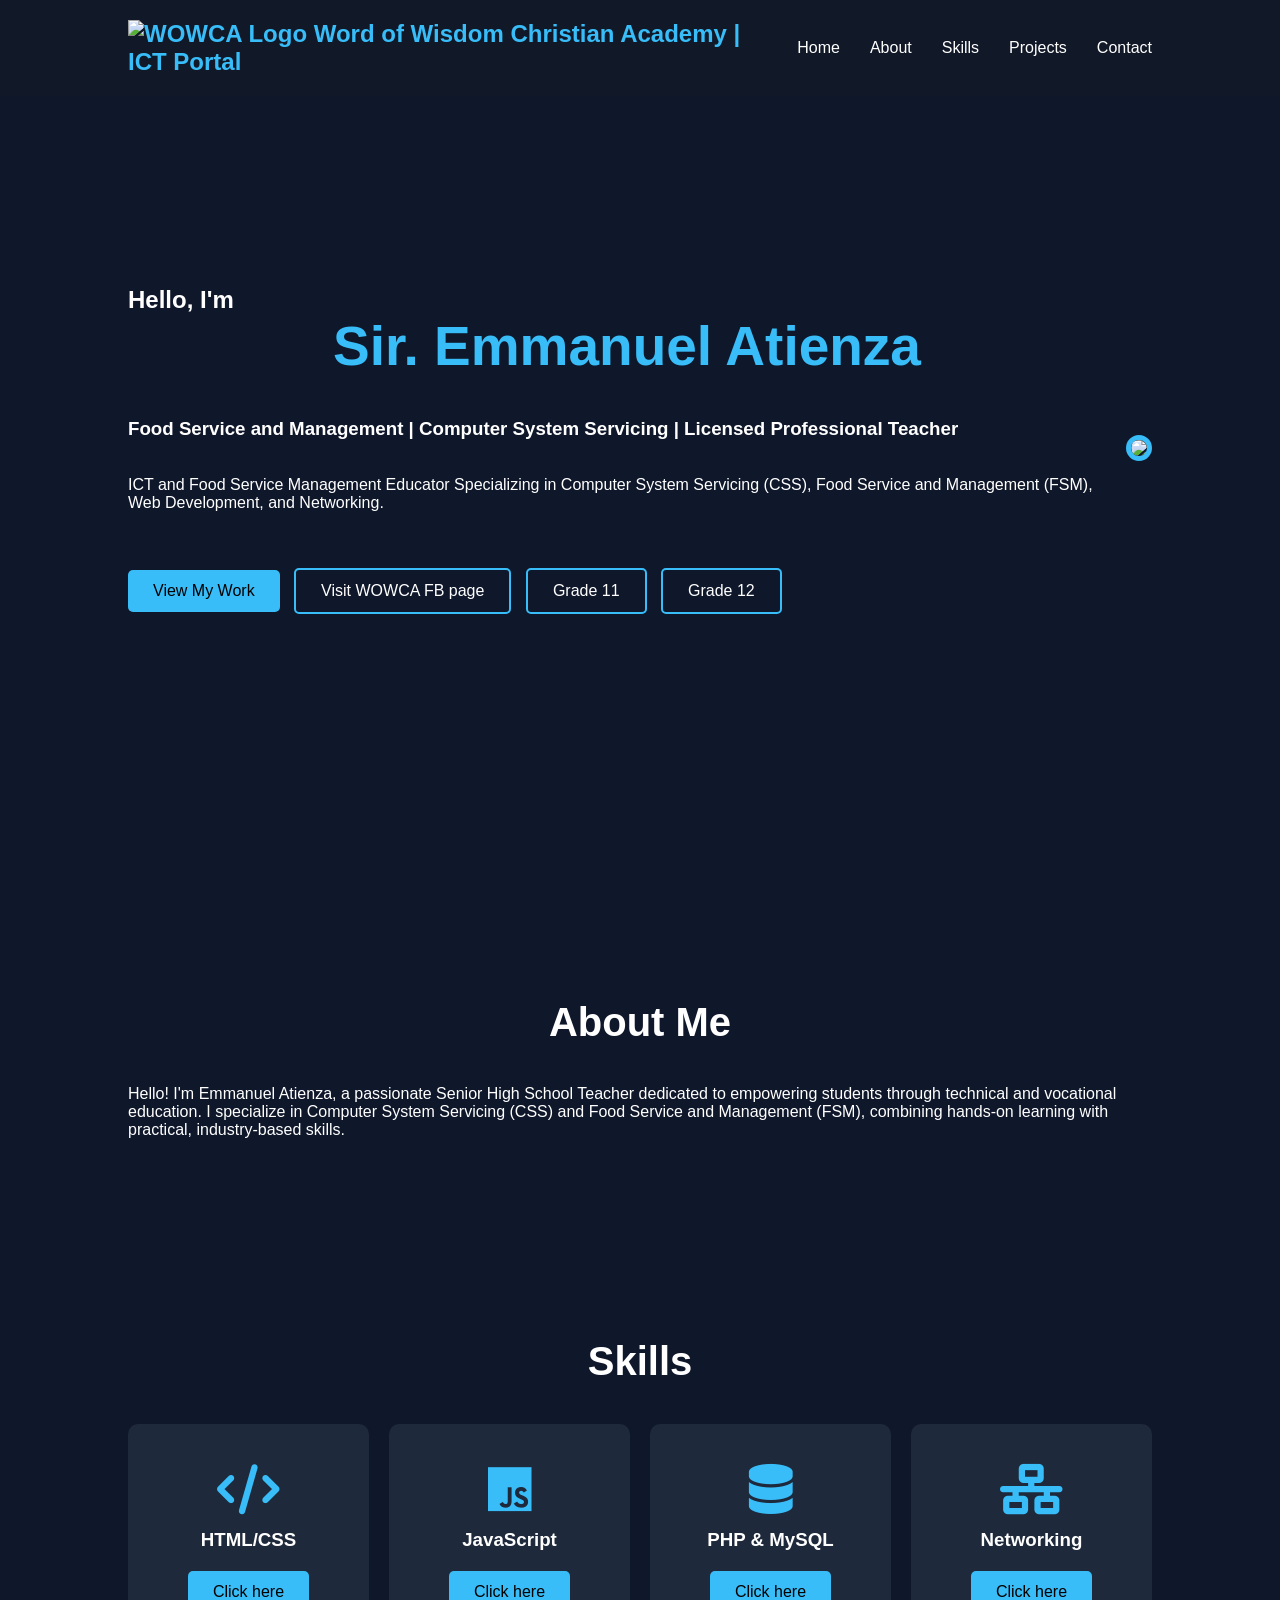
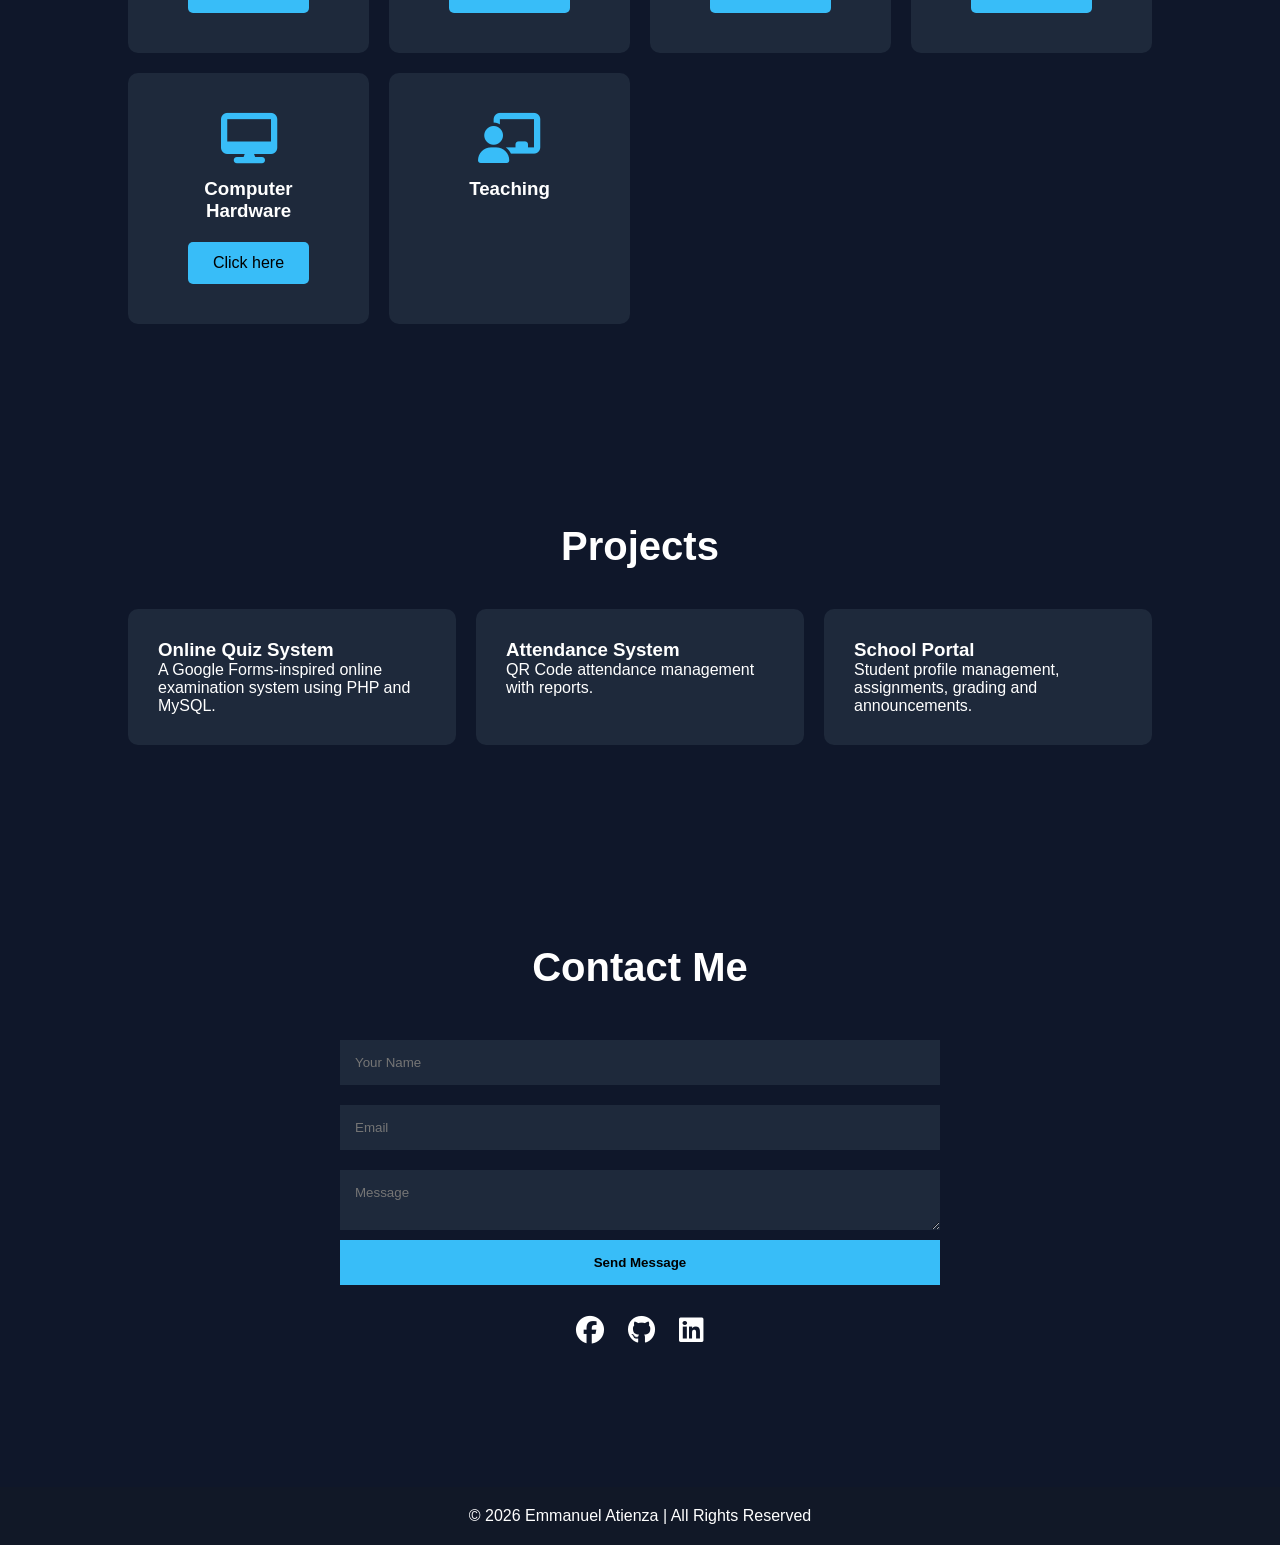
==== index.html @ fabd4621 "Update portfolio content and structure" ====
<!DOCTYPE html>
<html lang="en">
<head>
<meta charset="UTF-8">
<meta name="viewport" content="width=device-width, initial-scale=1.0">
<title>Emmanuel Atienza | Portfolio</title>

<link rel="stylesheet" href="style.css">

<link href="https://cdnjs.cloudflare.com/ajax/libs/font-awesome/6.5.1/css/all.min.css" rel="stylesheet">

</head>
<body>

<header>
    <nav>
        <h2 class="logo">
    <img src="https://scontent.fmnl13-6.fna.fbcdn.net/v/t39.30808-6/450259577_909349971205476_6160054651734396381_n.jpg?stp=dst-jpg_tt6&cstp=mx960x960&ctp=s960x960&_nc_cat=104&ccb=1-7&_nc_sid=6ee11a&_nc_eui2=AeF0L8IK2RhJAeLAyZTm5T0KsVR2H87mDoqxVHYfzuYOiu9V2GKSy_yxaWkQE74G5qyXixH1zs6Aqk7t2d4L3hVD&_nc_ohc=0WQF88E7_GwQ7kNvwHYG2pa&_nc_oc=AdrkJMICPFiC4F9S-CR1azxxb6G1Sk1jyeQQJLhIHNQP-mOkkYM9M6YQeWDyWDFMpwY&_nc_zt=23&_nc_ht=scontent.fmnl13-6.fna&_nc_gid=OhFT0U8coKTAvcpVTL_x4A&_nc_ss=7b2a8&oh=00_AQCVMHnn9TdnpiOfneaB7AqYReqeKTpslvkg56wIbUXnTw&oe=6A54CD18" alt="WOWCA Logo" class="school-logo">
    Word of Wisdom Christian Academy | ICT Portal
</h2>

        <ul>
            <li><a href="#home">Home</a></li>
            <li><a href="#about">About</a></li>
            <li><a href="#skills">Skills</a></li>
            <li><a href="#projects">Projects</a></li>
            <li><a href="#contact">Contact</a></li>
        </ul>
    </nav>
</header>

<section id="home" class="hero">

<div class="hero-text">

<h1>Hello, I'm</h1>

<h2>Sir. Emmanuel Atienza</h2>

<h3>Food Service and Management | Computer System Servicing | Licensed Professional Teacher</h3>

<p><br><br>
ICT and Food Service Management Educator
Specializing in Computer System Servicing (CSS), Food Service and Management (FSM), Web Development, and Networking.
</p><br><br>

<a href="#projects" class="btn">View My Work</a>

<a href="https://www.facebook.com/wordsofwisdomca" class="btn2" download>Visit WOWCA FB page</a>

<a href="https://drive.google.com/drive/u/0/folders/1_2yF1GP2np9VXZx7kQUzVugROmoWuBKS" class="btn2" download>Grade 11</a>

<a href="https://drive.google.com/drive/u/0/folders/138JshMPunO6VNp8xNGh4R4RS-1VKjv7V" class="btn2" download>Grade 12</a>

</div>

<div class="hero-image">
<img src="https://scontent.fmnl13-4.fna.fbcdn.net/v/t39.30808-6/705053957_2222511298286143_250079879827876994_n.jpg?stp=dst-jpg_tt6&cstp=mx1086x1086&ctp=s1086x1086&_nc_cat=107&ccb=1-7&_nc_sid=a5f93a&_nc_eui2=AeHWcz-8zejmbdYWULB9ZMBR1Gvl0zbZNHHUa-XTNtk0cXRHkTbO69vZsyeS_REwVQq5L9IUYdNOpnwl9-7I4_vh&_nc_ohc=S4QO9CZgrXQQ7kNvwHW5sB0&_nc_oc=AdpAkUTPLBDfkUxFb59Zfa35IlIoweIEgrNb9Tb8XJtmRlkqyw-KFZl2t3IOFS8HIlg&_nc_zt=23&_nc_ht=scontent.fmnl13-4.fna&_nc_gid=BBc3CNzDT8UxMFslBZAlhg&_nc_ss=7b2a8&oh=00_AQB84EQXYaFAHkHJ9s8M49mv6DBEBjkdcrHa5hN0A-2rng&oe=6A5267A3">
</div>

</section>

<section id="about">

<h2>About Me</h2>

<p>

Hello! I'm Emmanuel Atienza, a passionate Senior High School Teacher dedicated to empowering students through technical and vocational education. I specialize in Computer System Servicing (CSS) and Food Service and Management (FSM), combining hands-on learning with practical, industry-based skills.

</p>

</section>

<section id="skills">

<h2>Skills</h2>

<div class="skill-box">

<div class="card">
<i class="fa-solid fa-code"></i>
<h3>HTML/CSS</h3>
<a href="https://www.w3schools.com/html/tryit.asp?filename=tryhtml_css_inline" class="btn">Click here</a>
</div>

<div class="card">
<i class="fa-brands fa-js"></i>
<h3>JavaScript</h3>
<a href="https://www.w3schools.com/Js/tryit.asp?filename=tryjs_myfirst" class="btn">Click here</a>
</div>

<div class="card">
<i class="fa-solid fa-database"></i>
<h3>PHP & MySQL</h3>
<a href="https://www.w3schools.com/php/php_mysql_intro.asp" class="btn">Click here</a>
</div>

<div class="card">
<i class="fa-solid fa-network-wired"></i>
<h3>Networking</h3>
<a href="https://www.geeksforgeeks.org/computer-networks/basics-computer-networking/" class="btn">Click here</a>
</div>

<div class="card">
<i class="fa-solid fa-desktop"></i>
<h3>Computer Hardware</h3>
<a href="https://www.geeksforgeeks.org/computer-science-fundamentals/computer-hardware/" class="btn">Click here</a>
</div>

<div class="card">
<i class="fa-solid fa-chalkboard-user"></i>
<h3>Teaching</h3>
</div>

</div>

</section>

<section id="projects">

<h2>Projects</h2>

<div class="projects">

<div class="project">

<h3>Online Quiz System</h3>

<p>
A Google Forms-inspired online examination system using
PHP and MySQL.
</p>

</div>

<div class="project">

<h3>Attendance System</h3>

<p>
QR Code attendance management with reports.
</p>

</div>

<div class="project">

<h3>School Portal</h3>

<p>
Student profile management, assignments,
grading and announcements.
</p>

</div>

</div>

</section>

<section id="contact">

<h2>Contact Me</h2>

<form>

<input type="text" placeholder="Your Name">

<input type="email" placeholder="Email">

<textarea placeholder="Message"></textarea>

<button>Send Message</button>

</form>

<div class="social">

<a href="https://www.facebook.com/draveeeeen.1005"><i class="fab fa-facebook"></i></a>

<a href="#"><i class="fab fa-github"></i></a>

<a href="#"><i class="fab fa-linkedin"></i></a>

</div>

</section>

<footer>

<p>© 2026 Emmanuel Atienza | All Rights Reserved</p>

</footer>

<script src="script.js"></script>

</body>
</html>
---- style.css ----
*{
margin:0;
padding:0;
box-sizing:border-box;
scroll-behavior:smooth;
font-family:Arial,sans-serif;
}

body{
background:#0f172a;
color:white;
}

header{
position:fixed;
width:100%;
background:#111827;
padding:20px 10%;
z-index:100;
}

nav{
display:flex;
justify-content:space-between;
align-items:center;
}

.logo{
color:#38bdf8;
}

nav ul{
display:flex;
list-style:none;
}

nav ul li{
margin-left:30px;
}

nav ul li a{
color:white;
text-decoration:none;
}

.hero{
height:100vh;
display:flex;
justify-content:space-between;
align-items:center;
padding:100px 10%;
}

.hero img{
width:320px;
border-radius:50%;
border:5px solid #38bdf8;
}

.hero h2{
font-size:55px;
color:#38bdf8;
}

.btn,.btn2{
display:inline-block;
padding:12px 25px;
margin-top:20px;
text-decoration:none;
border-radius:5px;
}

.btn{
background:#38bdf8;
color:black;
}

.btn2{
border:2px solid #38bdf8;
color:white;
margin-left:10px;
}

section{
padding:100px 10%;
}

section h2{
text-align:center;
margin-bottom:40px;
font-size:40px;
}

.skill-box{
display:grid;
grid-template-columns:repeat(auto-fit,minmax(220px,1fr));
gap:20px;
}

.card{
background:#1e293b;
padding:40px;
text-align:center;
border-radius:10px;
transition:.3s;
}

.card:hover{
transform:translateY(-10px);
}

.card i{
font-size:50px;
color:#38bdf8;
margin-bottom:15px;
}

.projects{
display:grid;
grid-template-columns:repeat(auto-fit,minmax(250px,1fr));
gap:20px;
}

.project{
background:#1e293b;
padding:30px;
border-radius:10px;
}

form{
max-width:600px;
margin:auto;
display:flex;
flex-direction:column;
}

input,textarea{
padding:15px;
margin:10px 0;
background:#1e293b;
border:none;
color:white;
}

button{
padding:15px;
background:#38bdf8;
border:none;
cursor:pointer;
font-weight:bold;
}

.social{
text-align:center;
margin-top:30px;
}

.social a{
color:white;
font-size:28px;
margin:10px;
}

footer{
background:#111827;
padding:20px;
text-align:center;
margin-top:40px;
}

@media(max-width:768px){

.hero{
flex-direction:column;
text-align:center;
}

.hero img{
margin-top:40px;
width:250px;
}

nav ul{
display:none;
}

}
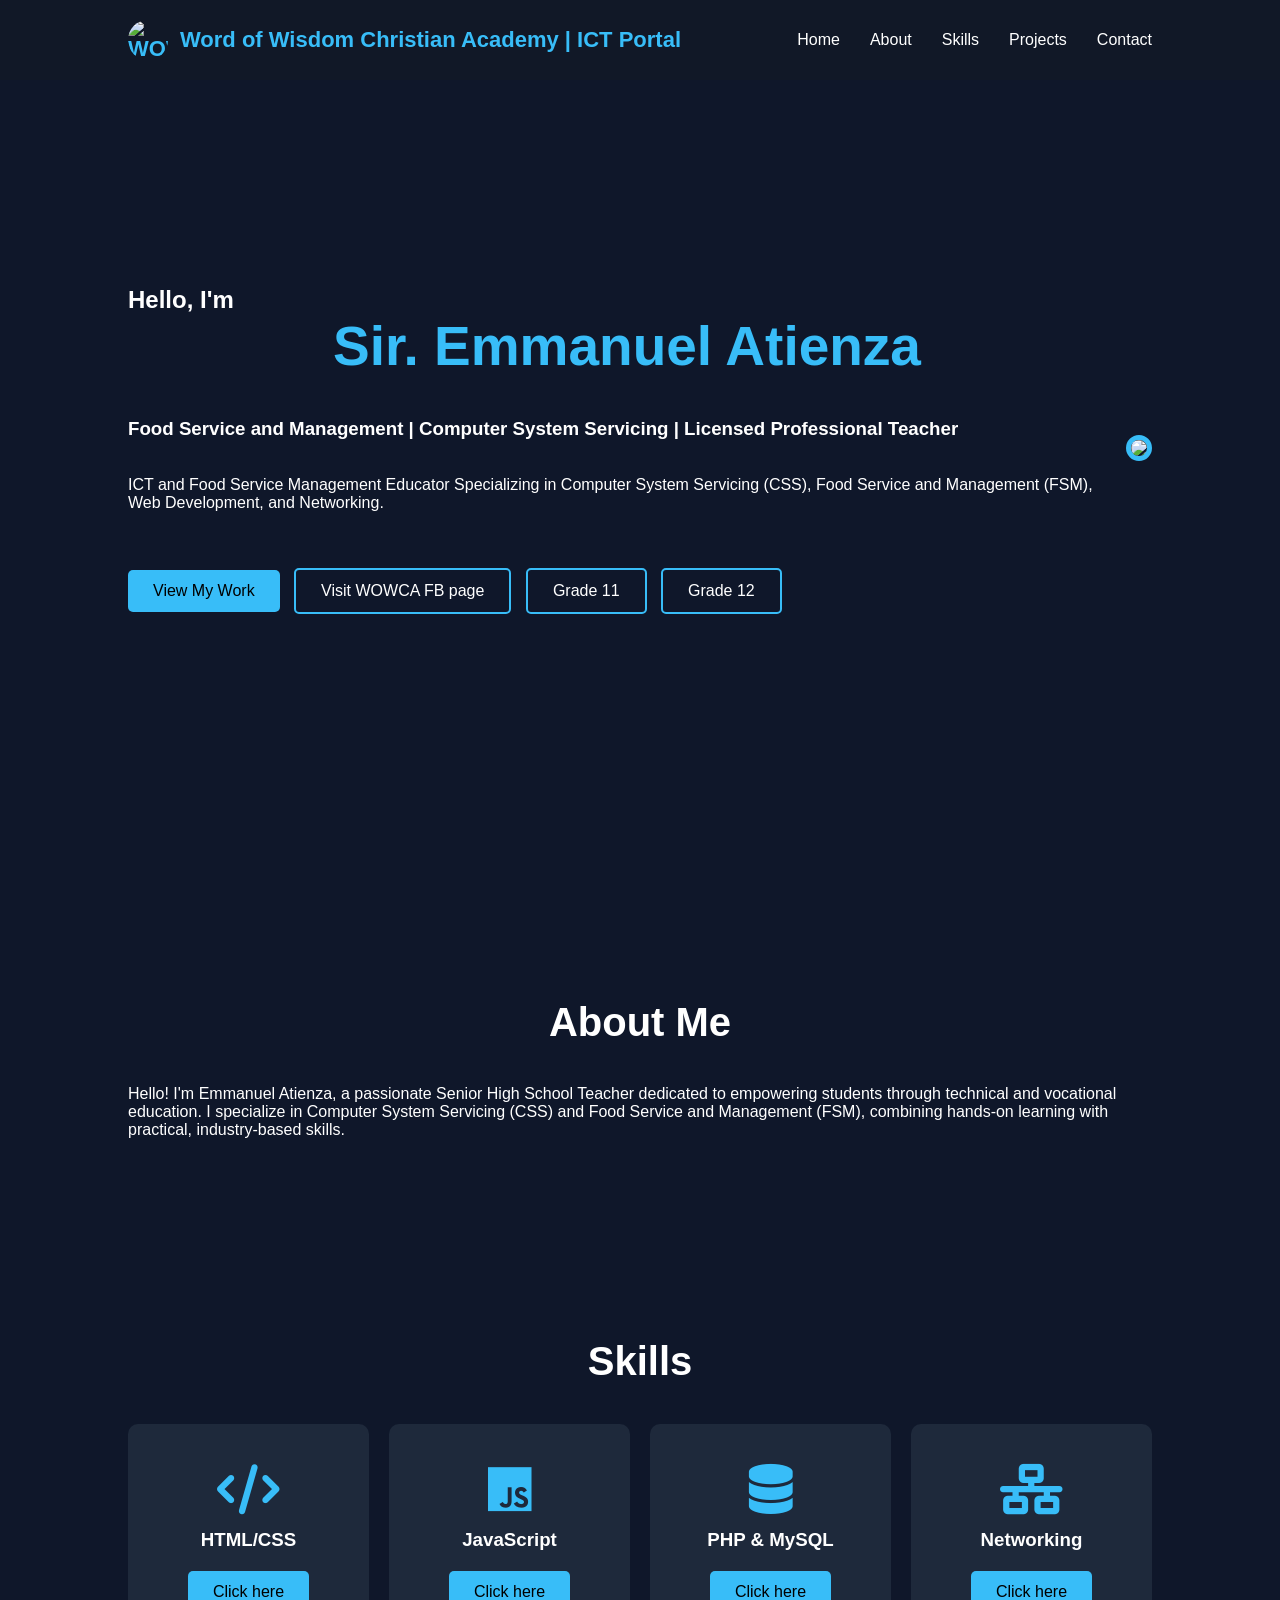
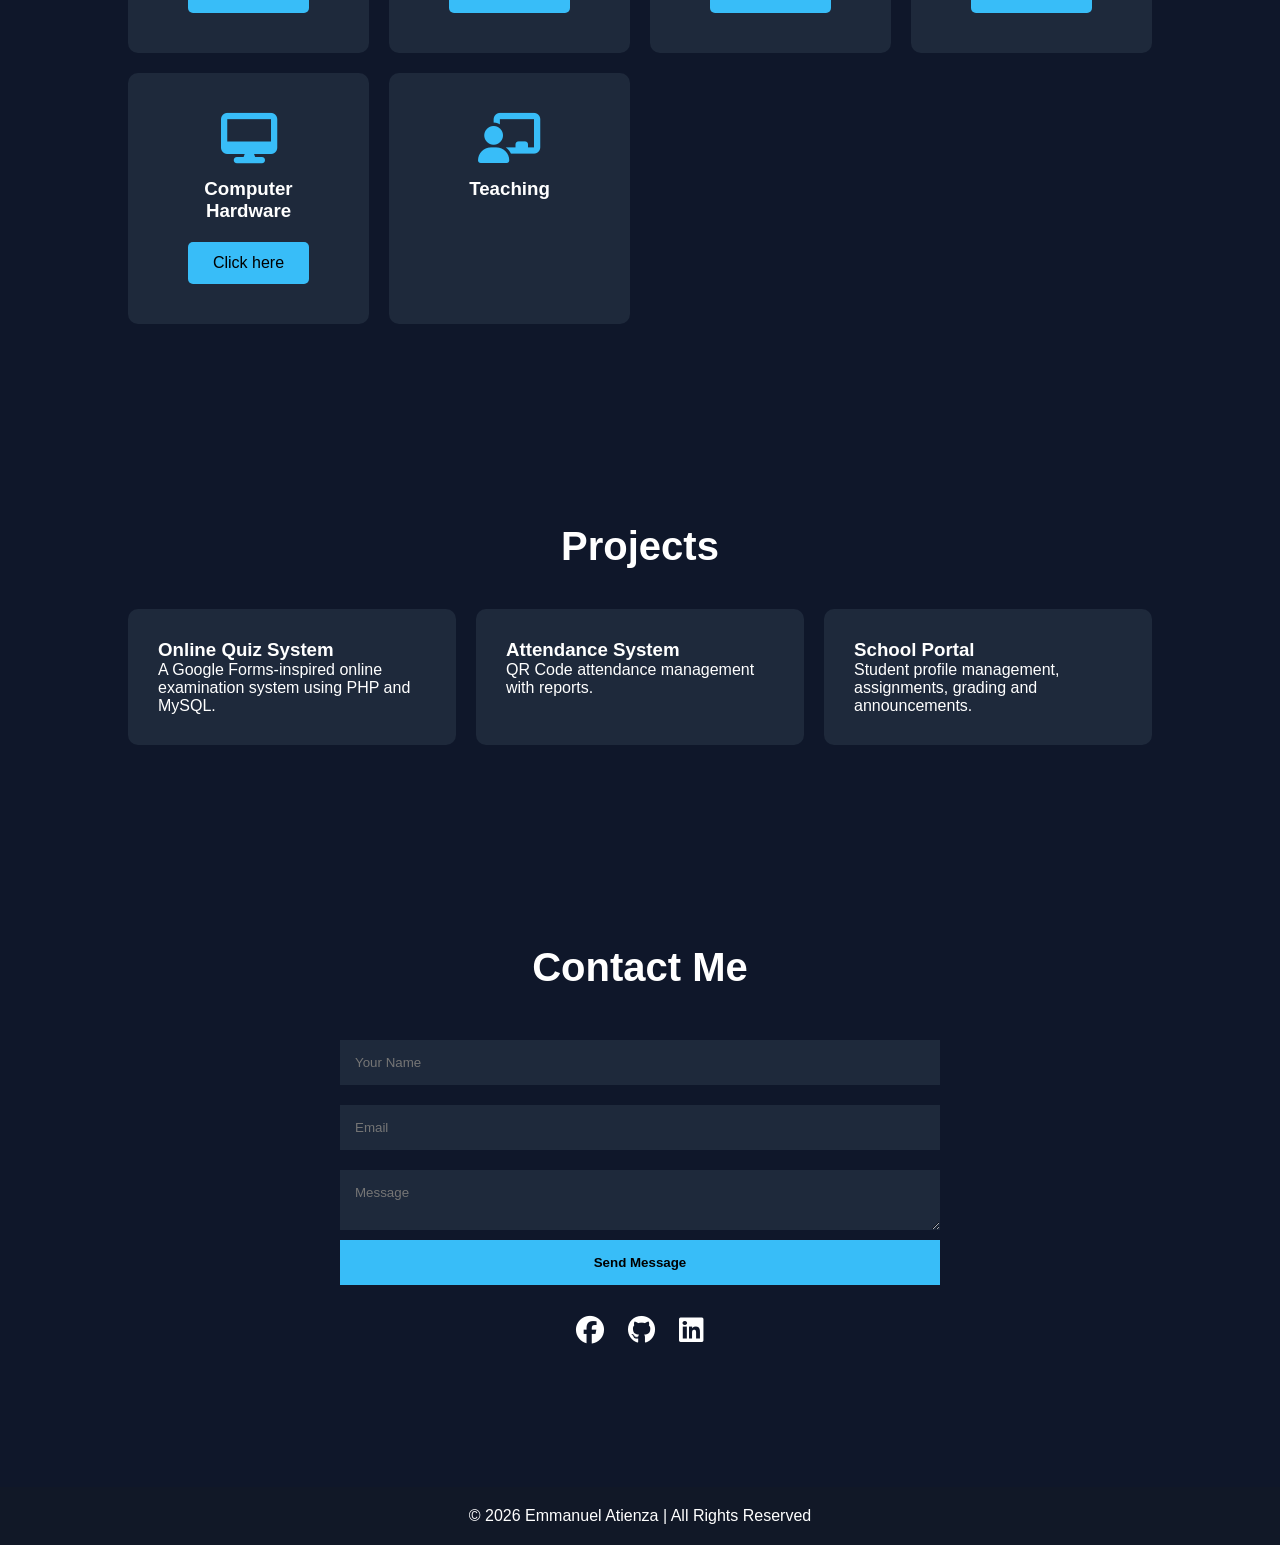
==== commit 382957fa: "Fix HTML formatting and update content" ====
--- a/index.html
+++ b/index.html
@@ -55,7 +55,7 @@
 </div>
 
 <div class="hero-image">
-<img src="https://scontent.fmnl13-4.fna.fbcdn.net/v/t39.30808-6/705053957_2222511298286143_250079879827876994_n.jpg?stp=dst-jpg_tt6&cstp=mx1086x1086&ctp=s1086x1086&_nc_cat=107&ccb=1-7&_nc_sid=a5f93a&_nc_eui2=AeHWcz-8zejmbdYWULB9ZMBR1Gvl0zbZNHHUa-XTNtk0cXRHkTbO69vZsyeS_REwVQq5L9IUYdNOpnwl9-7I4_vh&_nc_ohc=S4QO9CZgrXQQ7kNvwHW5sB0&_nc_oc=AdpAkUTPLBDfkUxFb59Zfa35IlIoweIEgrNb9Tb8XJtmRlkqyw-KFZl2t3IOFS8HIlg&_nc_zt=23&_nc_ht=scontent.fmnl13-4.fna&_nc_gid=BBc3CNzDT8UxMFslBZAlhg&_nc_ss=7b2a8&oh=00_AQB84EQXYaFAHkHJ9s8M49mv6DBEBjkdcrHa5hN0A-2rng&oe=6A5267A3">
+<img src="https://scontent.fmnl4-7.fna.fbcdn.net/v/t39.30808-6/726576195_2245941112609828_60742331459199908_n.jpg?stp=dst-jpg_tt6&cstp=mx1536x1536&ctp=s1536x1536&_nc_cat=100&_nc_map=urlgen_bucketless&ccb=1-7&_nc_sid=6ee11a&_nc_eui2=AeHRj74Q5F4L-WSHsBPhq4MqZ_b6A3G2a0Rn9voDcbZrRPC2KU8AL3xSLIC-RBOfex7evTbGLj9ompCwlxp7fO0g&_nc_ohc=LeLsn3FXyH0Q7kNvwEqGaKt&_nc_oc=AdoZJEiHhOl1IUBbLE0haOEZh2dW4gJCJdVr3PYem2n7PA9IU-aLdOEr9MPycWAB1ME&_nc_zt=23&_nc_ht=scontent.fmnl4-7.fna&_nc_gid=e_-DGJHM_GMJ76QQPh24hg&_nc_ss=7a2a8&oh=00_AQB-3Xe-0lC4UPZnTsvixFP3TM-XBDbaV3s17wXnqBaZbA&oe=6A5B79EE">
 </div>
 
 </section>
--- a/style.css
+++ b/style.css
@@ -184,4 +184,17 @@
 display:none;
 }
 
-}+}.logo{
+    display:flex;
+    align-items:center;
+    color:#38bdf8;
+    font-size:22px;
+    font-weight:bold;
+}
+
+.school-logo{
+    width:40px;
+    height:40px;
+    margin-right:12px;
+    border-radius:50%; /* Remove this if your logo isn't circular */
+}
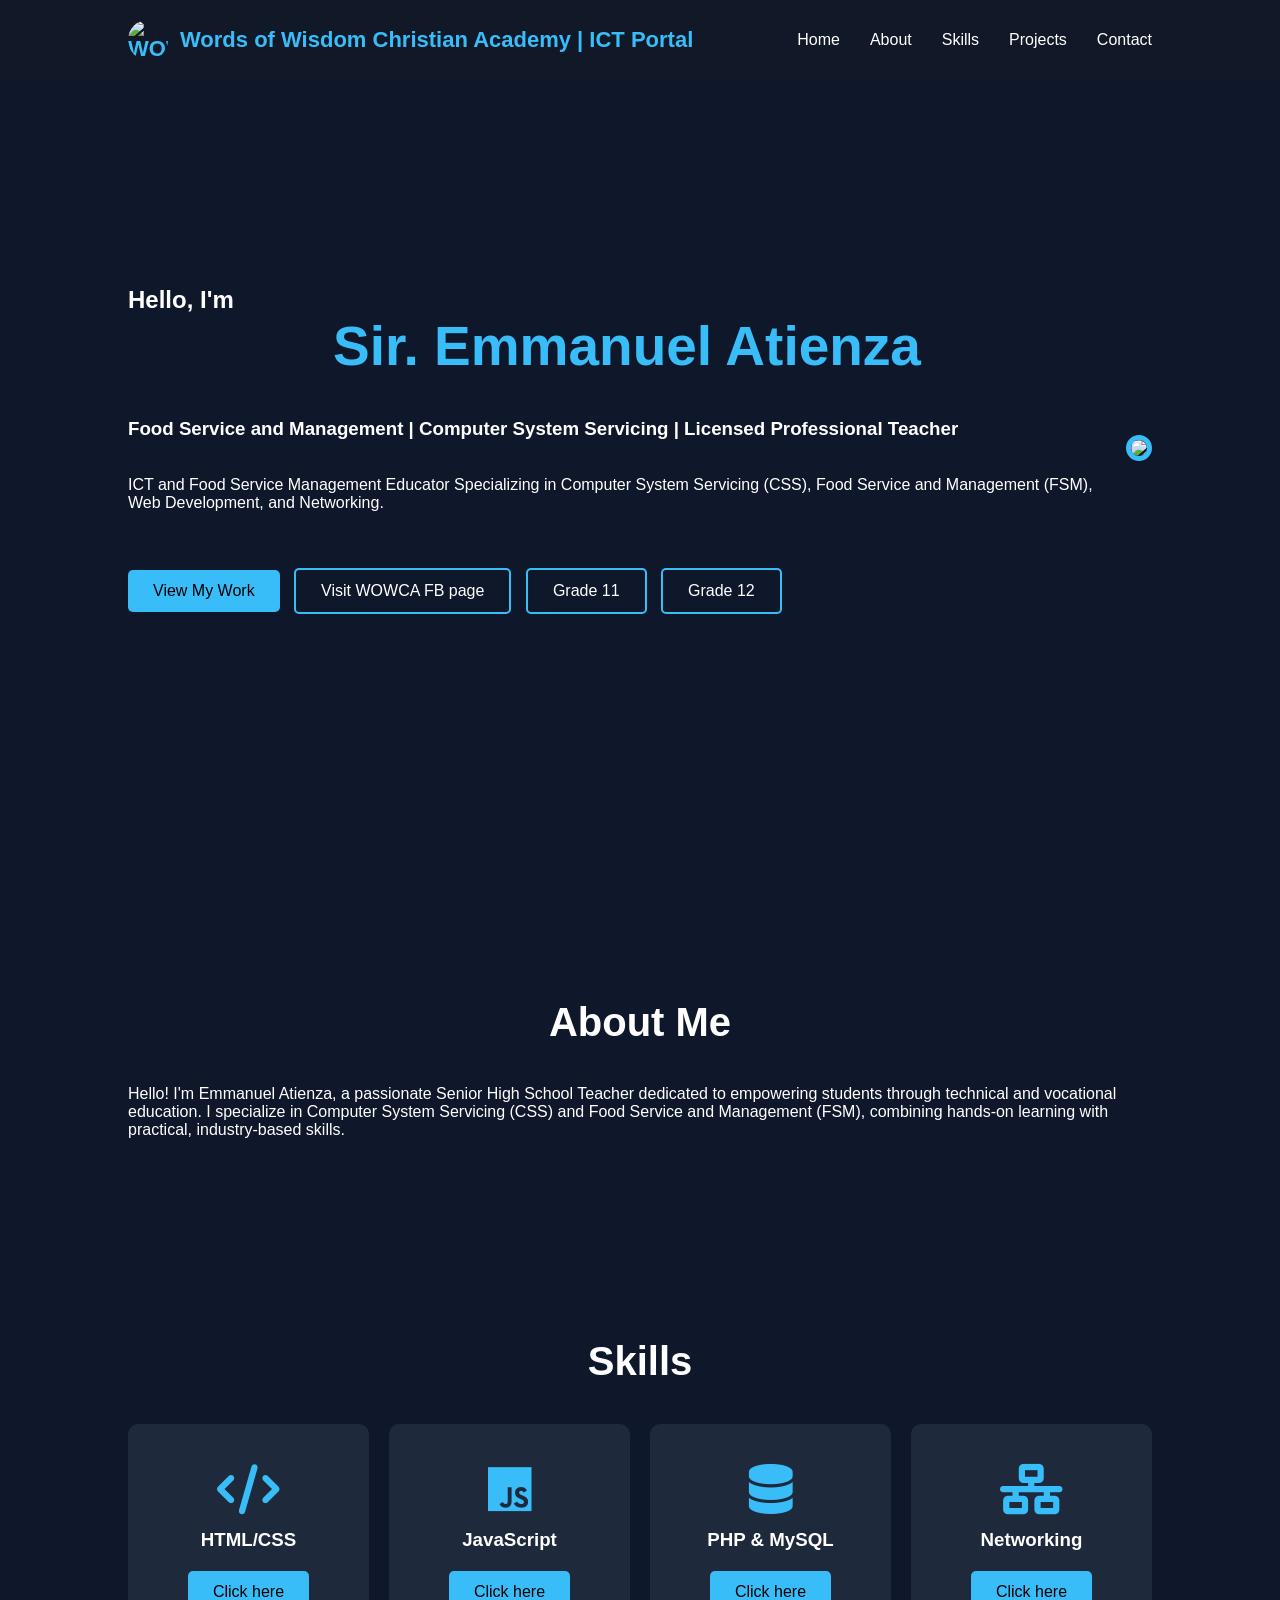
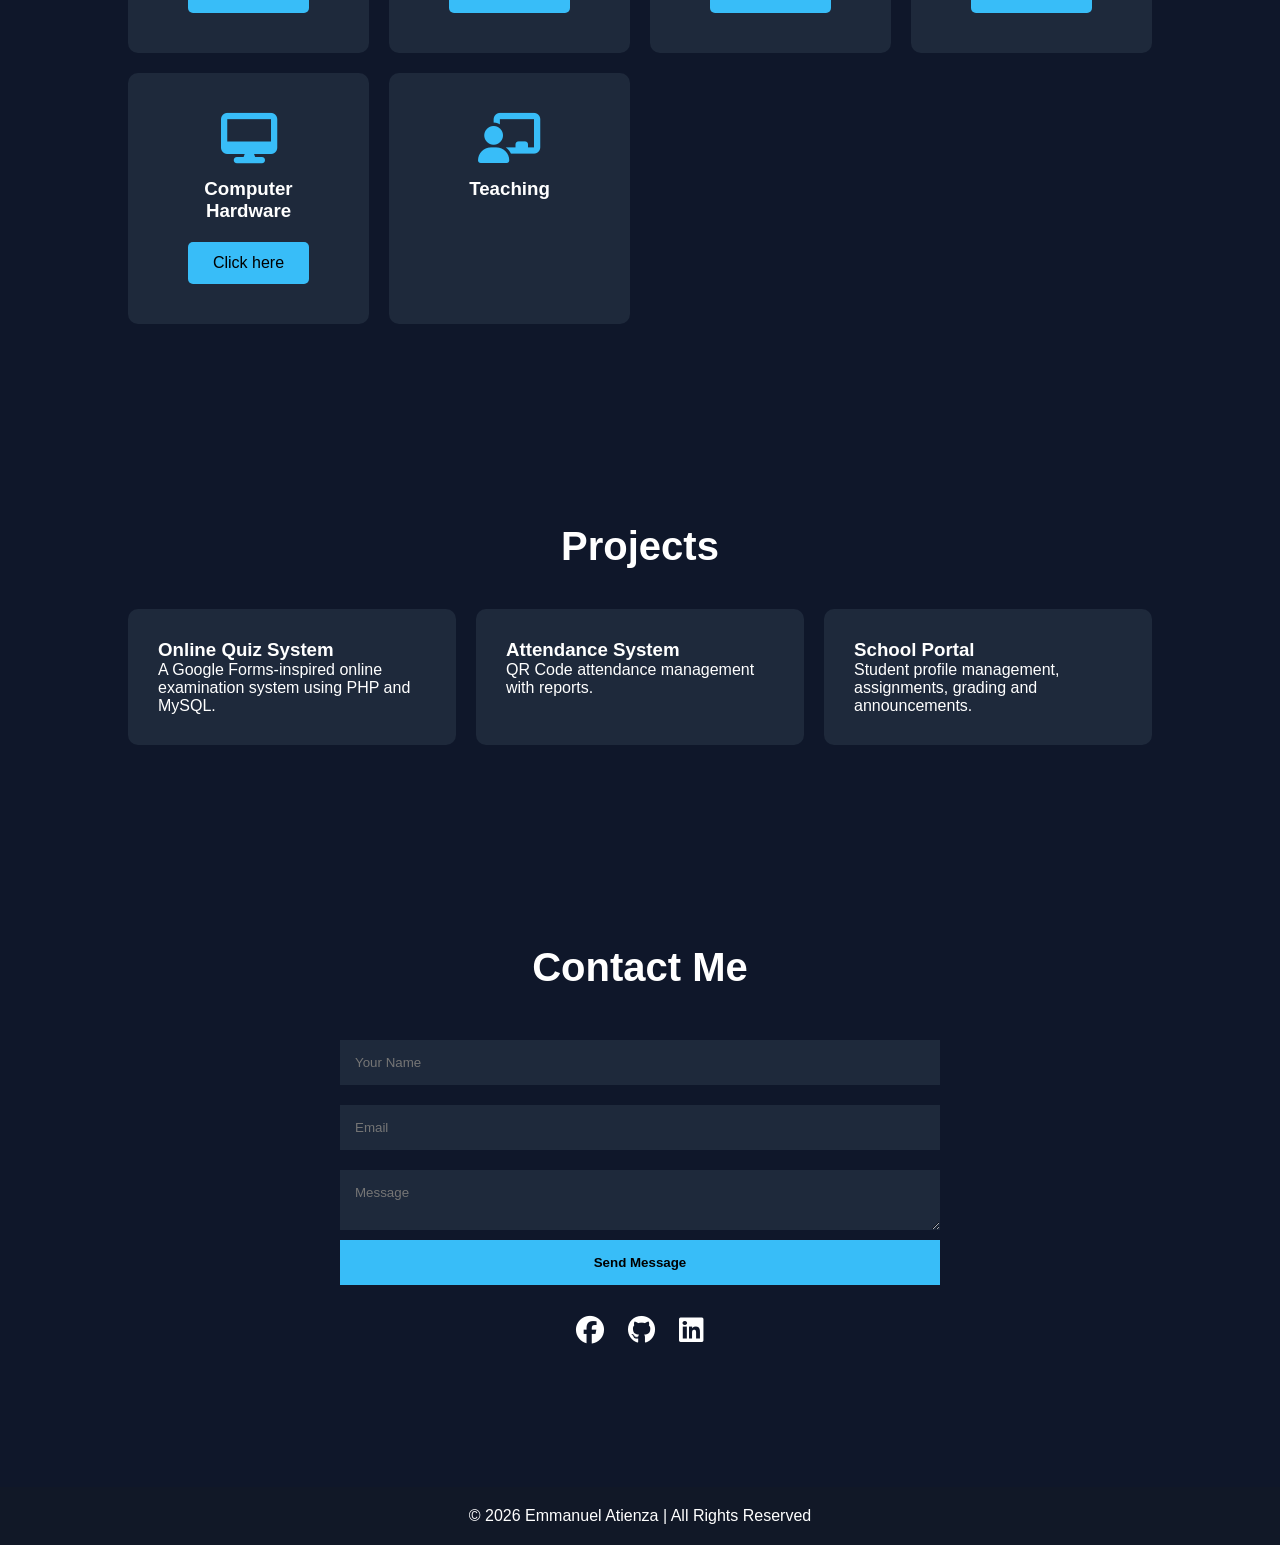
==== commit dc39ced3: "Fix HTML formatting and update image sources" ====
--- a/index.html
+++ b/index.html
@@ -15,8 +15,8 @@
 <header>
     <nav>
         <h2 class="logo">
-    <img src="https://scontent.fmnl13-6.fna.fbcdn.net/v/t39.30808-6/450259577_909349971205476_6160054651734396381_n.jpg?stp=dst-jpg_tt6&cstp=mx960x960&ctp=s960x960&_nc_cat=104&ccb=1-7&_nc_sid=6ee11a&_nc_eui2=AeF0L8IK2RhJAeLAyZTm5T0KsVR2H87mDoqxVHYfzuYOiu9V2GKSy_yxaWkQE74G5qyXixH1zs6Aqk7t2d4L3hVD&_nc_ohc=0WQF88E7_GwQ7kNvwHYG2pa&_nc_oc=AdrkJMICPFiC4F9S-CR1azxxb6G1Sk1jyeQQJLhIHNQP-mOkkYM9M6YQeWDyWDFMpwY&_nc_zt=23&_nc_ht=scontent.fmnl13-6.fna&_nc_gid=OhFT0U8coKTAvcpVTL_x4A&_nc_ss=7b2a8&oh=00_AQCVMHnn9TdnpiOfneaB7AqYReqeKTpslvkg56wIbUXnTw&oe=6A54CD18" alt="WOWCA Logo" class="school-logo">
-    Word of Wisdom Christian Academy | ICT Portal
+    <img src="https://scontent.fmnl4-1.fna.fbcdn.net/v/t39.30808-6/450259577_909349971205476_6160054651734396381_n.jpg?stp=dst-jpg_tt6&cstp=mx960x960&ctp=s960x960&_nc_cat=104&_nc_map=urlgen_bucketless&ccb=1-7&_nc_sid=6ee11a&_nc_eui2=AeF0L8IK2RhJAeLAyZTm5T0KsVR2H87mDoqxVHYfzuYOiu9V2GKSy_yxaWkQE74G5qyXixH1zs6Aqk7t2d4L3hVD&_nc_ohc=pmreK4jW2ZEQ7kNvwGKgn1L&_nc_oc=AdpJTZj1KAAipDKiaUcWsWVqCwfZbqt78jarwQLmLjASO475x1YR0z2lXJpgWMTvAC3u7439-PEdch-nDw6YnW-n&_nc_zt=23&_nc_ht=scontent.fmnl4-1.fna&_nc_gid=gl4qtzM4Ex4A-_OWKLXg5g&_nc_ss=7b2a8&oh=00_AQCBWcywkzjn5mJyoIy-fBIudhu_kGd74GFdJtSpTdY2rg&oe=6A6CF898" alt="WOWCA Logo" class="school-logo">
+    Words of Wisdom Christian Academy | ICT Portal
 </h2>
 
         <ul>
@@ -55,7 +55,7 @@
 </div>
 
 <div class="hero-image">
-<img src="https://scontent.fmnl4-7.fna.fbcdn.net/v/t39.30808-6/726576195_2245941112609828_60742331459199908_n.jpg?stp=dst-jpg_tt6&cstp=mx1536x1536&ctp=s1536x1536&_nc_cat=100&_nc_map=urlgen_bucketless&ccb=1-7&_nc_sid=6ee11a&_nc_eui2=AeHRj74Q5F4L-WSHsBPhq4MqZ_b6A3G2a0Rn9voDcbZrRPC2KU8AL3xSLIC-RBOfex7evTbGLj9ompCwlxp7fO0g&_nc_ohc=LeLsn3FXyH0Q7kNvwEqGaKt&_nc_oc=AdoZJEiHhOl1IUBbLE0haOEZh2dW4gJCJdVr3PYem2n7PA9IU-aLdOEr9MPycWAB1ME&_nc_zt=23&_nc_ht=scontent.fmnl4-7.fna&_nc_gid=e_-DGJHM_GMJ76QQPh24hg&_nc_ss=7a2a8&oh=00_AQB-3Xe-0lC4UPZnTsvixFP3TM-XBDbaV3s17wXnqBaZbA&oe=6A5B79EE">
+<img src="https://scontent.fmnl4-2.fna.fbcdn.net/v/t39.30808-6/726576195_2245941112609828_60742331459199908_n.jpg?stp=dst-jpg_tt6&cstp=mx1536x1536&ctp=s1536x1536&_nc_cat=100&_nc_map=urlgen_bucketless&ccb=1-7&_nc_sid=6ee11a&_nc_eui2=AeHRj74Q5F4L-WSHsBPhq4MqZ_b6A3G2a0Rn9voDcbZrRPC2KU8AL3xSLIC-RBOfex7evTbGLj9ompCwlxp7fO0g&_nc_ohc=C9_E-wYLl8cQ7kNvwF_Y_XW&_nc_oc=AdqvNDa9ZlKTkGcvVOAWjmq7D8I8IfrapI2jJ6rCDRlQGq31Xq2JqnNQ436fd8PUMFAoX5avi3oIMJt3TmpZej9W&_nc_zt=23&_nc_ht=scontent.fmnl4-2.fna&_nc_gid=dY3K1bICXosMRRCbCIj4Kg&_nc_ss=7b2a8&oh=00_AQBUkDd-OReMs1FIRaVc1-jBIrdatgbrUsrcQAlFbKftoQ&oe=6A6CD5AE">
 </div>
 
 </section>
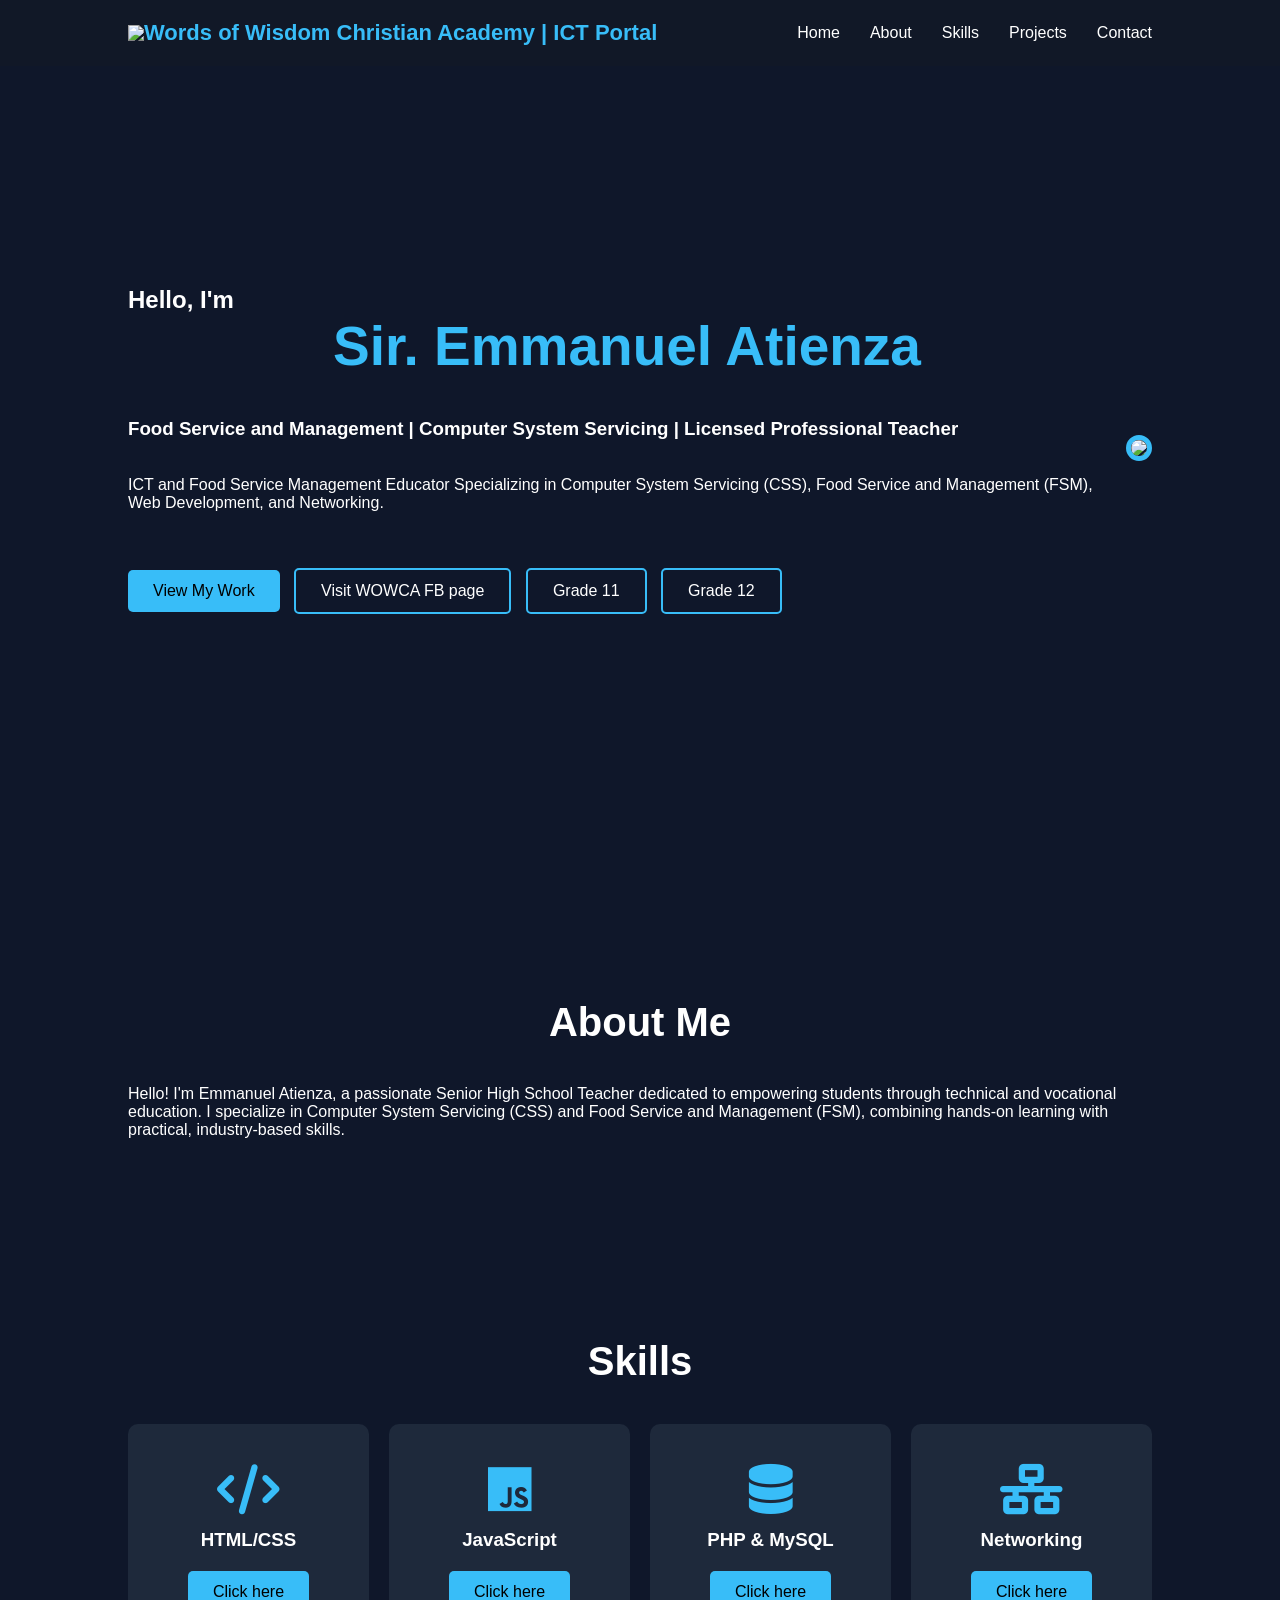
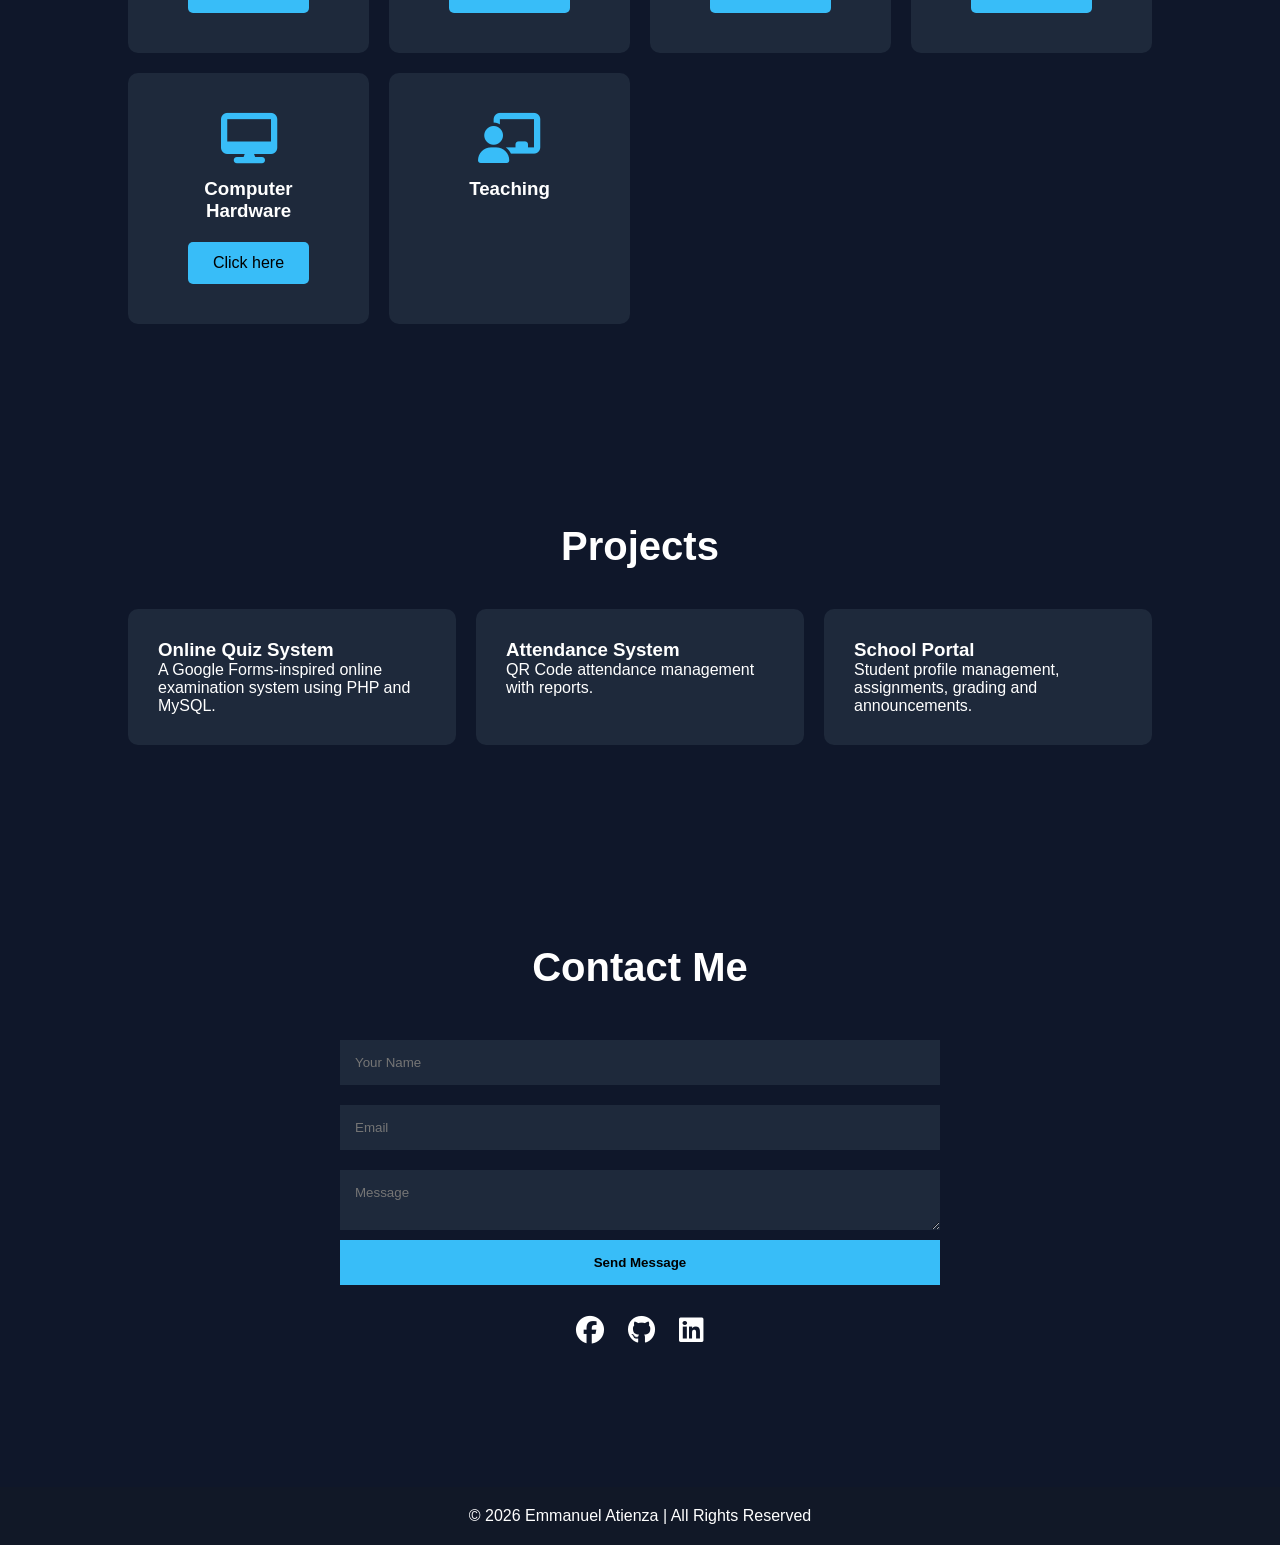
==== commit c2254262: "Update index.html" ====
--- a/index.html
+++ b/index.html
@@ -15,7 +15,7 @@
 <header>
     <nav>
         <h2 class="logo">
-    <img src="https://scontent.fmnl4-1.fna.fbcdn.net/v/t39.30808-6/450259577_909349971205476_6160054651734396381_n.jpg?stp=dst-jpg_tt6&cstp=mx960x960&ctp=s960x960&_nc_cat=104&_nc_map=urlgen_bucketless&ccb=1-7&_nc_sid=6ee11a&_nc_eui2=AeF0L8IK2RhJAeLAyZTm5T0KsVR2H87mDoqxVHYfzuYOiu9V2GKSy_yxaWkQE74G5qyXixH1zs6Aqk7t2d4L3hVD&_nc_ohc=pmreK4jW2ZEQ7kNvwGKgn1L&_nc_oc=AdpJTZj1KAAipDKiaUcWsWVqCwfZbqt78jarwQLmLjASO475x1YR0z2lXJpgWMTvAC3u7439-PEdch-nDw6YnW-n&_nc_zt=23&_nc_ht=scontent.fmnl4-1.fna&_nc_gid=gl4qtzM4Ex4A-_OWKLXg5g&_nc_ss=7b2a8&oh=00_AQCBWcywkzjn5mJyoIy-fBIudhu_kGd74GFdJtSpTdY2rg&oe=6A6CF898" alt="WOWCA Logo" class="school-logo">
+    <img src="https://scontent.fmnl9-5.fna.fbcdn.net/v/t39.30808-6/450259577_909349971205476_6160054651734396381_n.jpg?stp=dst-jpg_tt6&cstp=mx960x960&ctp=s960x960&_nc_cat=104&_nc_map=urlgen_bucketless&ccb=1-7&_nc_sid=6ee11a&_nc_eui2=AeF0L8IK2RhJAeLAyZTm5T0KsVR2H87mDoqxVHYfzuYOiu9V2GKSy_yxaWkQE74G5qyXixH1zs6Aqk7t2d4L3hVD&_nc_ohc=eVSXB1gWhj0Q7kNvwG3Eq9p&_nc_oc=AdpEn41jqBp8wu_lA3CDCG56T30lHfRsr-jCQYvPAHOmGervEpd0rskfRocnBa3SLNs&_nc_zt=23&_nc_ht=scontent.fmnl9-5.fna&_nc_gid=SdVob7cxj4di54eP530C7g&_nc_ss=7b2a8&oh=00_AQSn6-V0NqwlNZs1Gd1MwKHgSFDgx4-eBtshwg17_AgCNA&oe=6AEF0C98">
     Words of Wisdom Christian Academy | ICT Portal
 </h2>
 
@@ -55,7 +55,7 @@
 </div>
 
 <div class="hero-image">
-<img src="https://scontent.fmnl4-2.fna.fbcdn.net/v/t39.30808-6/726576195_2245941112609828_60742331459199908_n.jpg?stp=dst-jpg_tt6&cstp=mx1536x1536&ctp=s1536x1536&_nc_cat=100&_nc_map=urlgen_bucketless&ccb=1-7&_nc_sid=6ee11a&_nc_eui2=AeHRj74Q5F4L-WSHsBPhq4MqZ_b6A3G2a0Rn9voDcbZrRPC2KU8AL3xSLIC-RBOfex7evTbGLj9ompCwlxp7fO0g&_nc_ohc=C9_E-wYLl8cQ7kNvwF_Y_XW&_nc_oc=AdqvNDa9ZlKTkGcvVOAWjmq7D8I8IfrapI2jJ6rCDRlQGq31Xq2JqnNQ436fd8PUMFAoX5avi3oIMJt3TmpZej9W&_nc_zt=23&_nc_ht=scontent.fmnl4-2.fna&_nc_gid=dY3K1bICXosMRRCbCIj4Kg&_nc_ss=7b2a8&oh=00_AQBUkDd-OReMs1FIRaVc1-jBIrdatgbrUsrcQAlFbKftoQ&oe=6A6CD5AE">
+<img src="https://scontent.fmnl9-2.fna.fbcdn.net/v/t39.30808-6/794353734_2313635659173706_6072826268750665642_n.jpg?stp=dst-jpg_tt6&cstp=mx1536x1536&ctp=s1536x1536&_nc_cat=108&_nc_map=urlgen_bucketless&ccb=1-7&_nc_sid=6ee11a&_nc_eui2=AeGde59AwHghMA4q0ngIlx9qG6DTIisQFSEboNMiKxAVIWnkVc_o8yesLDpEXoDr8qSWzHAe-22iMByw-fJWLW9L&_nc_ohc=-EO6s8NwTSgQ7kNvwH2Sw8r&_nc_oc=AdpBYuJi2Lk9mEWGXtQNyCdDf3CabtvakdCeIeCfqdL-hjz32NnoXwxpfcXyAslTbBY&_nc_zt=23&_nc_ht=scontent.fmnl9-2.fna&_nc_gid=ArG5SaS_rI98S1wCPF7abQ&_nc_ss=7b2a8&oh=00_AQQySlgrUGIbn-VjZGxf_pUQk7AzF446LAyQSKqWn2S2PA&oe=6AEF18D1">
 </div>
 
 </section>
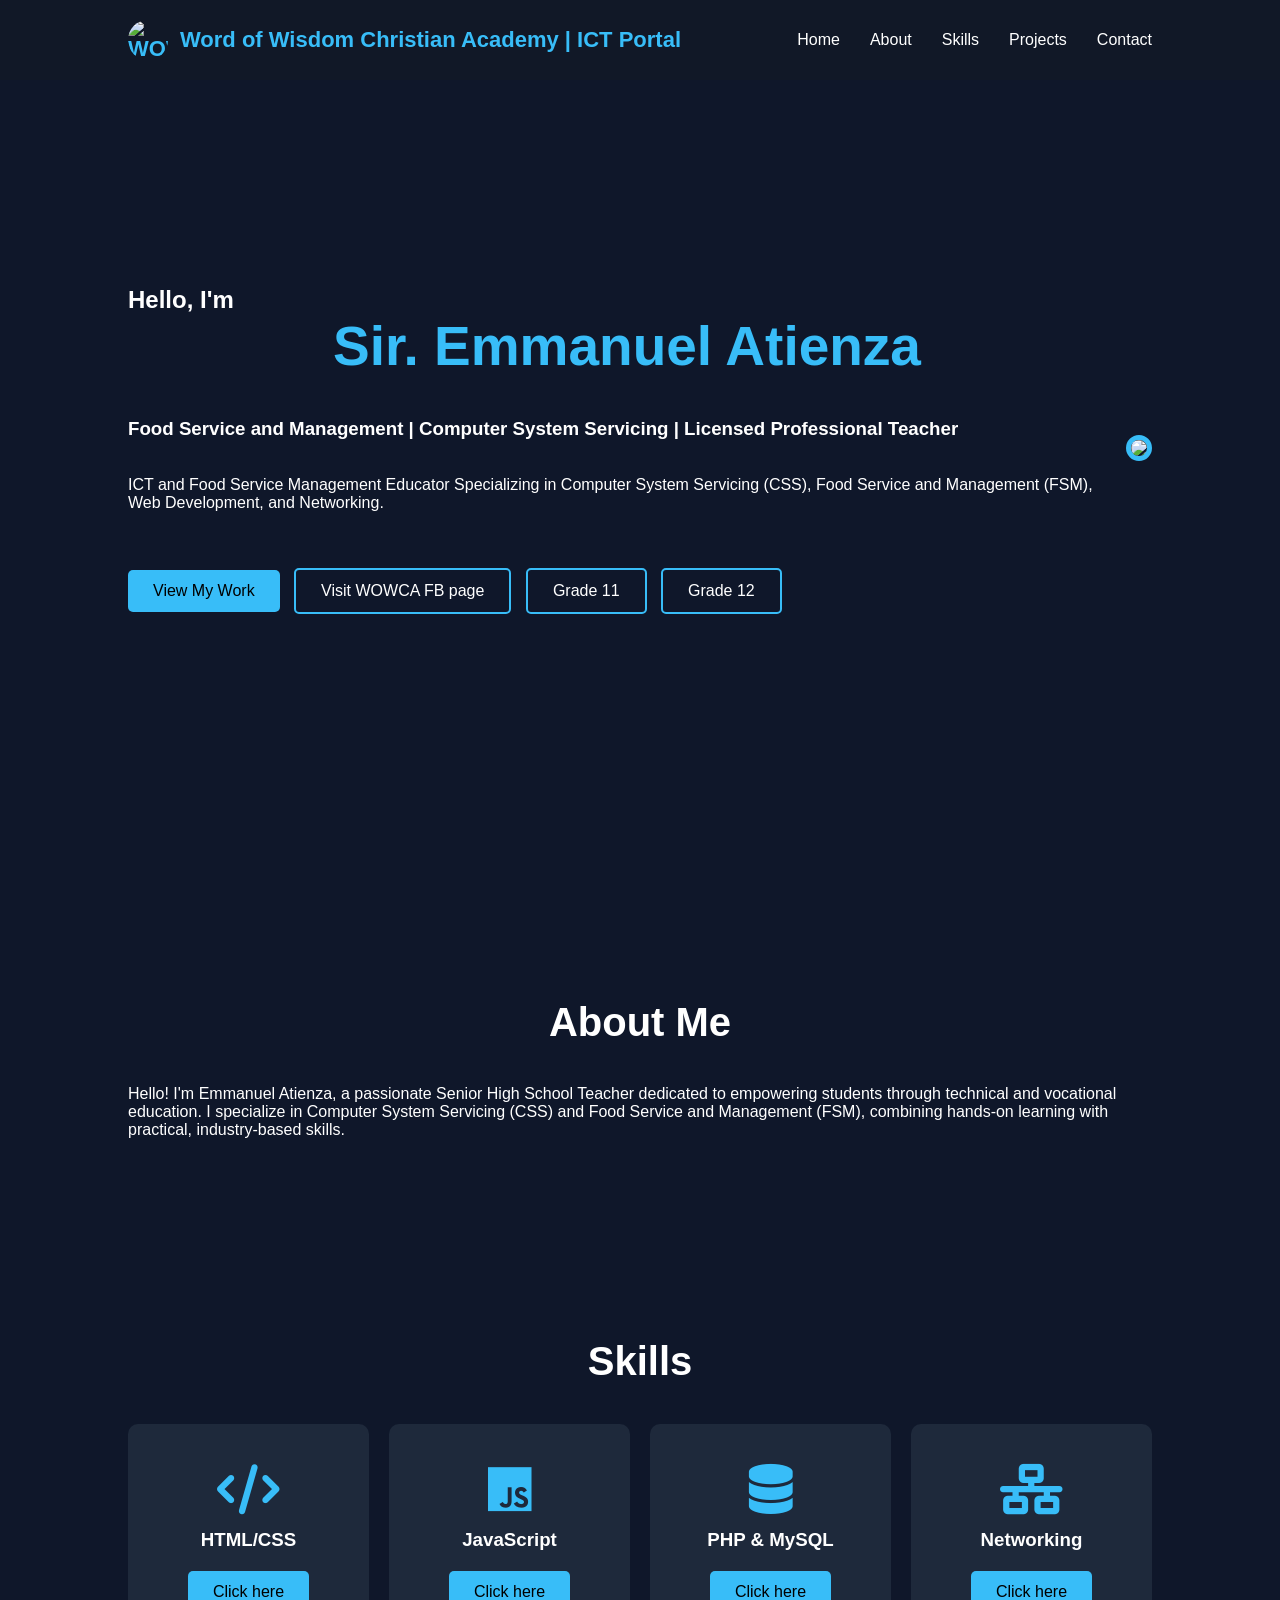
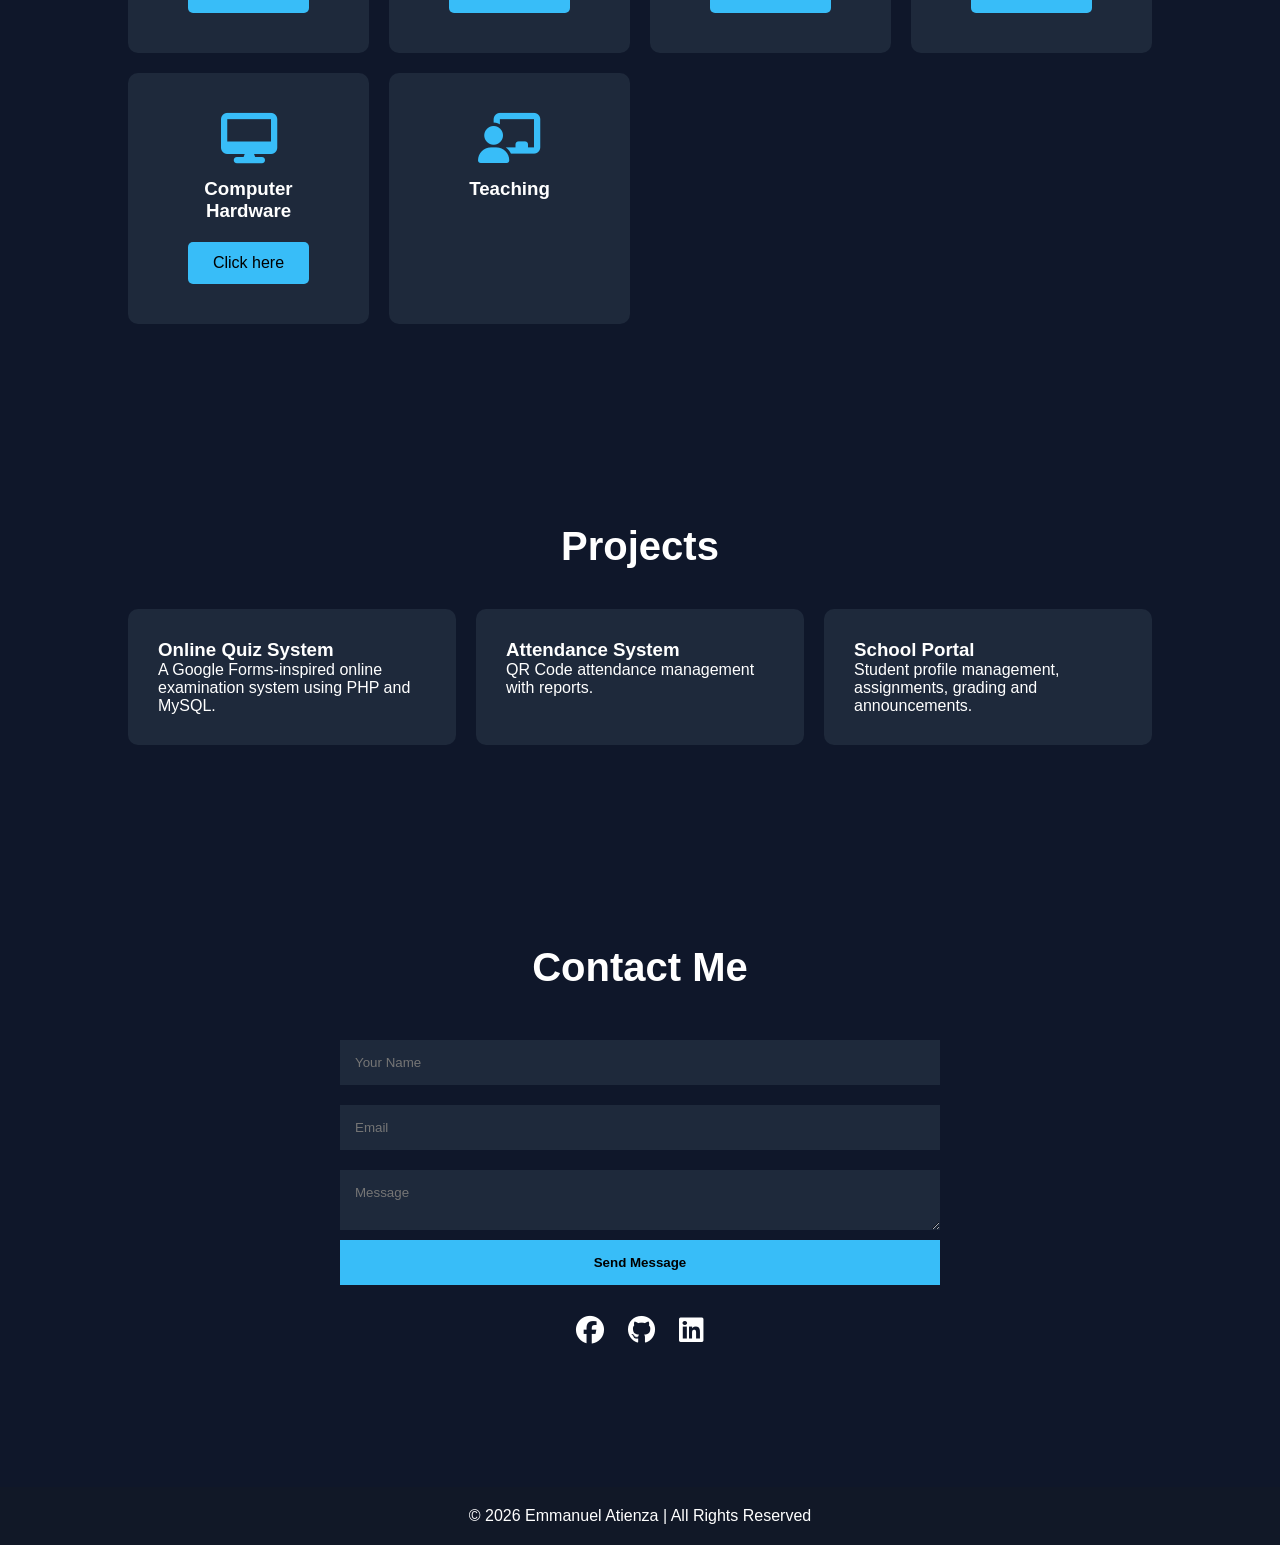
==== commit ed84e850: "Fix HTML formatting issues in index.html" ====
--- a/index.html
+++ b/index.html
@@ -14,10 +14,16 @@
 
 <header>
     <nav>
+
         <h2 class="logo">
-    <img src="https://scontent.fmnl9-5.fna.fbcdn.net/v/t39.30808-6/450259577_909349971205476_6160054651734396381_n.jpg?stp=dst-jpg_tt6&cstp=mx960x960&ctp=s960x960&_nc_cat=104&_nc_map=urlgen_bucketless&ccb=1-7&_nc_sid=6ee11a&_nc_eui2=AeF0L8IK2RhJAeLAyZTm5T0KsVR2H87mDoqxVHYfzuYOiu9V2GKSy_yxaWkQE74G5qyXixH1zs6Aqk7t2d4L3hVD&_nc_ohc=eVSXB1gWhj0Q7kNvwG3Eq9p&_nc_oc=AdpEn41jqBp8wu_lA3CDCG56T30lHfRsr-jCQYvPAHOmGervEpd0rskfRocnBa3SLNs&_nc_zt=23&_nc_ht=scontent.fmnl9-5.fna&_nc_gid=SdVob7cxj4di54eP530C7g&_nc_ss=7b2a8&oh=00_AQSn6-V0NqwlNZs1Gd1MwKHgSFDgx4-eBtshwg17_AgCNA&oe=6AEF0C98">
-    Words of Wisdom Christian Academy | ICT Portal
-</h2>
+            <img
+                src="https://scontent.fmnl9-5.fna.fbcdn.net/v/t39.30808-6/450259577_909349971205476_6160054651734396381_n.jpg"
+                alt="WOWCA Logo"
+                class="school-logo"
+            >
+
+            <span>Word of Wisdom Christian Academy | ICT Portal</span>
+        </h2>
 
         <ul>
             <li><a href="#home">Home</a></li>
@@ -26,6 +32,7 @@
             <li><a href="#projects">Projects</a></li>
             <li><a href="#contact">Contact</a></li>
         </ul>
+
     </nav>
 </header>
 
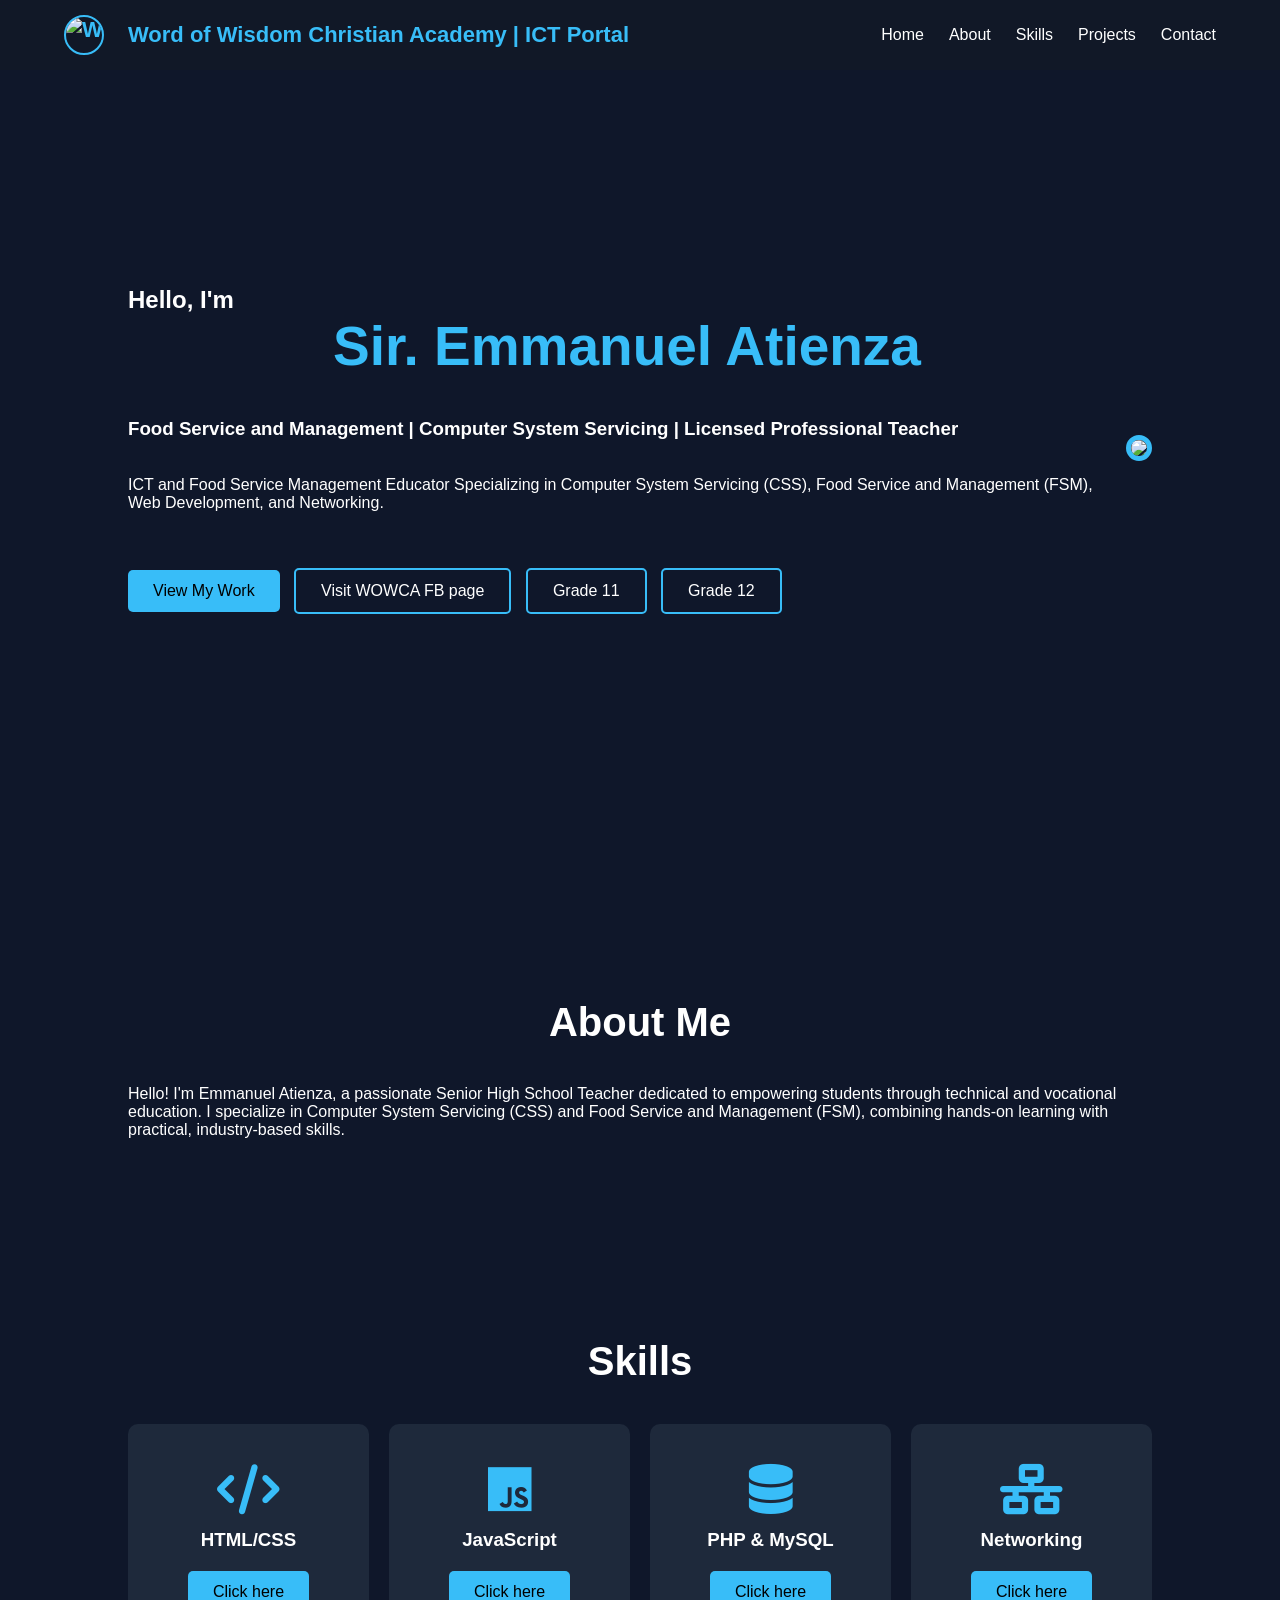
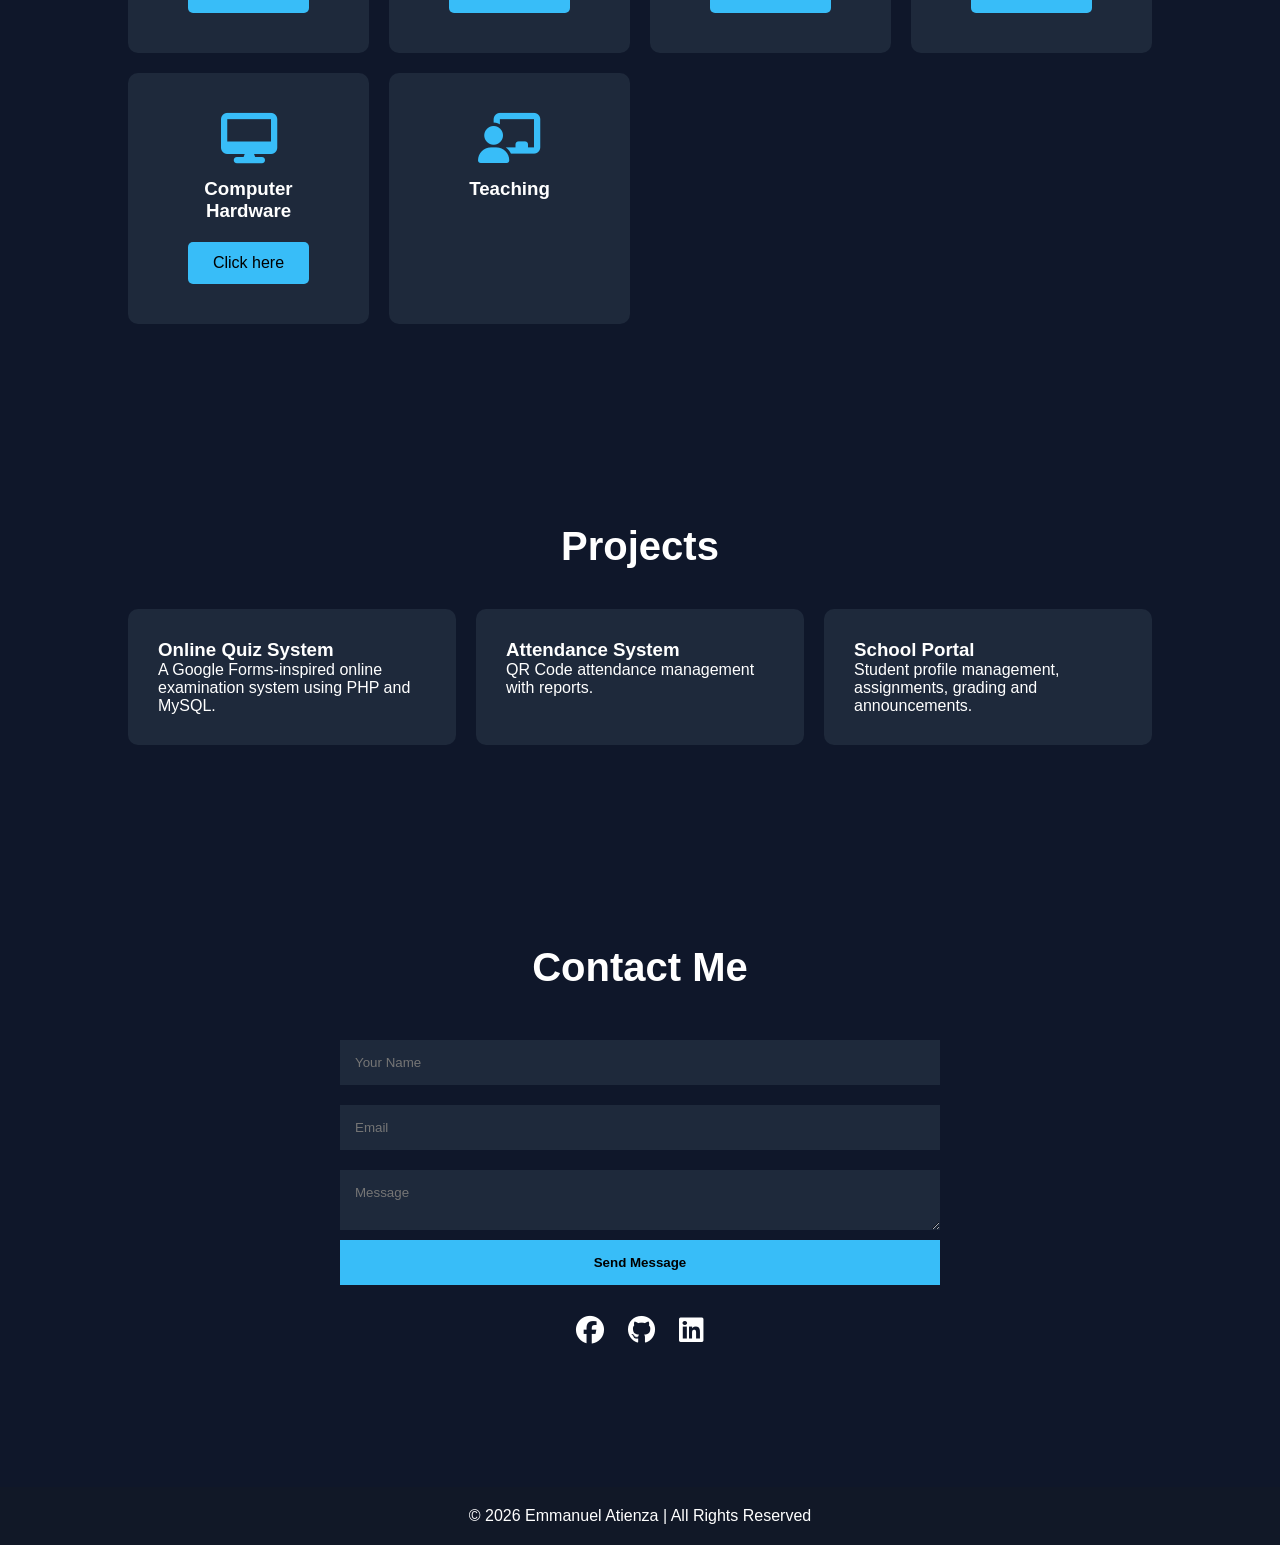
==== commit 5dbe6efe: "Fix HTML formatting and update content" ====
--- a/index.html
+++ b/index.html
@@ -17,7 +17,7 @@
 
         <h2 class="logo">
             <img
-                src="https://scontent.fmnl9-5.fna.fbcdn.net/v/t39.30808-6/450259577_909349971205476_6160054651734396381_n.jpg"
+                src="https://scontent.fmnl9-5.fna.fbcdn.net/v/t39.30808-6/450259577_909349971205476_6160054651734396381_n.jpg?stp=dst-jpg_tt6&cstp=mx960x960&ctp=s960x960&_nc_cat=104&_nc_map=urlgen_bucketless&ccb=1-7&_nc_sid=6ee11a&_nc_eui2=AeF0L8IK2RhJAeLAyZTm5T0KsVR2H87mDoqxVHYfzuYOiu9V2GKSy_yxaWkQE74G5qyXixH1zs6Aqk7t2d4L3hVD&_nc_ohc=eVSXB1gWhj0Q7kNvwG3Eq9p&_nc_oc=AdpEn41jqBp8wu_lA3CDCG56T30lHfRsr-jCQYvPAHOmGervEpd0rskfRocnBa3SLNs&_nc_zt=23&_nc_ht=scontent.fmnl9-5.fna&_nc_gid=jKmcm9R1uzpICh4CXSv45g&_nc_ss=7b2a8&oh=00_AQRKIvJ2ve7wTQjvNeXOpRlyIiLCgNRbDCcBJra7EfbEnA&oe=6AEF0C98"
                 alt="WOWCA Logo"
                 class="school-logo"
             >
--- a/style.css
+++ b/style.css
@@ -11,36 +11,79 @@
 color:white;
 }
 
-header{
-position:fixed;
-width:100%;
-background:#111827;
-padding:20px 10%;
-z-index:100;
-}
-
-nav{
-display:flex;
-justify-content:space-between;
-align-items:center;
-}
-
-.logo{
-color:#38bdf8;
-}
-
-nav ul{
-display:flex;
-list-style:none;
-}
-
-nav ul li{
-margin-left:30px;
-}
-
-nav ul li a{
-color:white;
-text-decoration:none;
+header {
+    position: fixed;
+    top: 0;
+    left: 0;
+    width: 100%;
+    background: #111827;
+    padding: 15px 5%;
+    z-index: 1000;
+}
+
+nav {
+    display: flex;
+    justify-content: space-between;
+    align-items: center;
+    gap: 25px;
+}
+
+.logo {
+    display: flex;
+    align-items: center;
+    gap: 12px;
+    color: #38bdf8;
+    font-size: 20px;
+    font-weight: bold;
+    white-space: nowrap;
+}
+
+.school-logo {
+    width: 45px;
+    height: 45px;
+    object-fit: cover;
+    object-position: center;
+    border-radius: 50%;
+    border: 2px solid #38bdf8;
+    flex-shrink: 0;
+}
+
+nav ul {
+    display: flex;
+    align-items: center;
+    list-style: none;
+    gap: 25px;
+}
+
+nav ul li a {
+    color: white;
+    text-decoration: none;
+    transition: .3s;
+}
+
+nav ul li a:hover {
+    color: #38bdf8;
+}
+
+@media(max-width: 900px) {
+
+    nav {
+        flex-direction: column;
+        gap: 15px;
+    }
+
+    .logo {
+        font-size: 17px;
+        white-space: normal;
+        text-align: center;
+    }
+
+    nav ul {
+        gap: 15px;
+        flex-wrap: wrap;
+        justify-content: center;
+    }
+
 }
 
 .hero{
